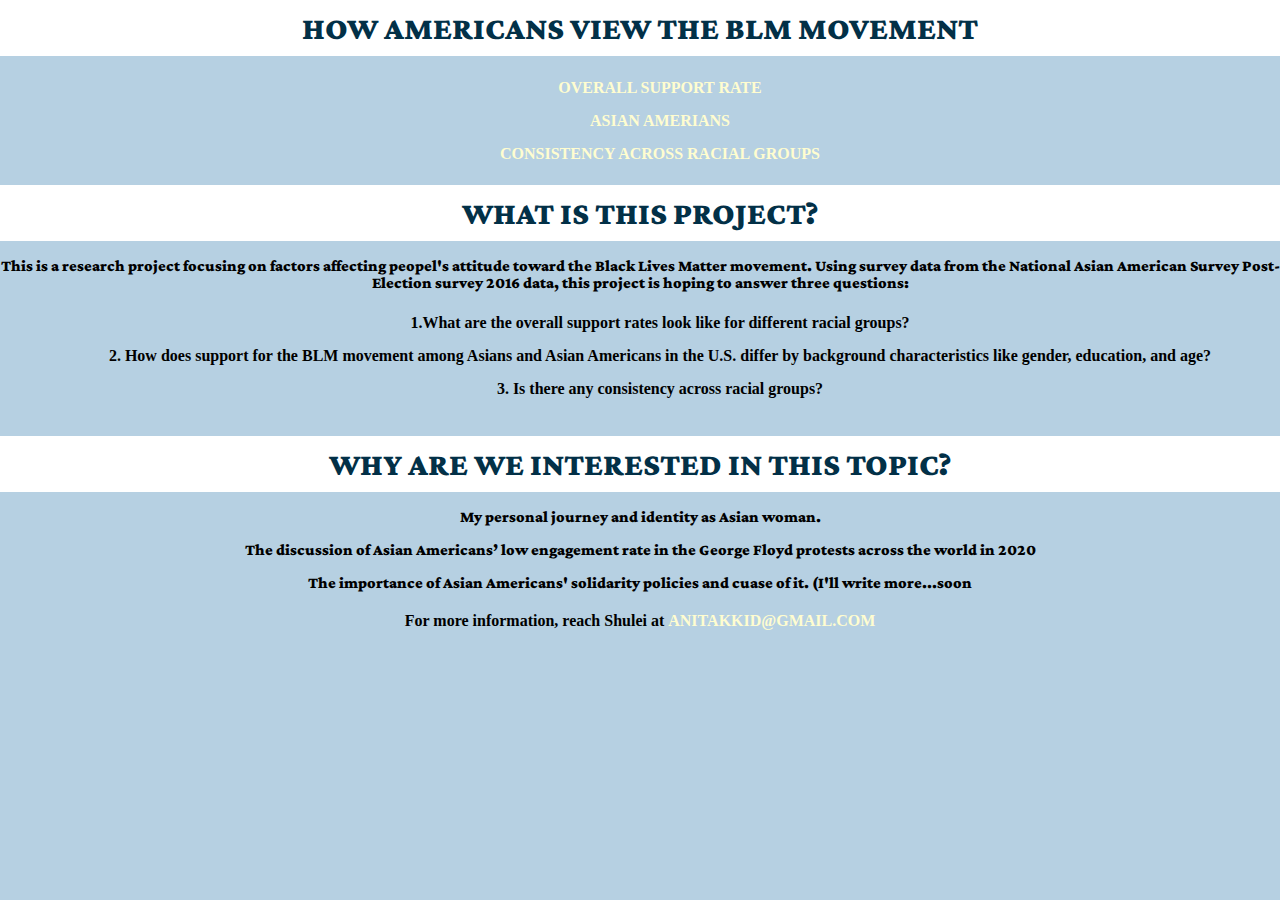
==== index.html @ 7bfdc874 "changed titles of subpages" ====
<!DOCTYPE html>

<html lang="en">
<head>
  <meta charset="utf-8">

  <title>Factors affecting people's attitudes toward the BLM movement</title>
  <meta name="description" content="Shulei Jiang's website.">
  <meta name="author" content="Shulei Jiang">
  <meta name="keywords" content="Shulei Jiang"/>
  <link rel="preconnect" href="https://fonts.googleapis.com">
<link rel="preconnect" href="https://fonts.gstatic.com" crossorigin>
<link href="https://fonts.googleapis.com/css2?family=Architects+Daughter&family=Playfair+Display:ital,wght@1,900&family=Roboto:wght@700&display=swap" rel="stylesheet">

<link rel="preconnect" href="https://fonts.googleapis.com">
<link rel="preconnect" href="https://fonts.gstatic.com" crossorigin>
<link href="https://fonts.googleapis.com/css2?family=Crimson+Pro:wght@500&display=swap" rel="stylesheet">


  <link rel= "stylesheet" href="myStyles.css">

</head>

<body>
<h1>How Americans view the BLM movement</h1>


  <nav>
    <ul>
      <li><a href="second-page.html"><strong>Overall support rate</strong></a></li>
      <li><a href="third-page.html">Asian Amerians</a></li>
      <li><a href="fourth-page.html">Consistency across racial groups</a></li>
    </ul>
  </nav>

  <h1>What is this project?</h1>
  <p>This is a research project focusing on factors affecting
    peopel's attitude toward the Black Lives Matter movement.
    Using survey data from the National Asian American Survey
    Post-Election survey 2016 data, this project is hoping to
    answer three questions:
  </p>
  <ul>
    <li><strong>1.What are the overall support rates look like for different racial groups?</li>
    <li>2. How does support for the BLM movement among Asians and Asian Americans in
    the U.S. differ by background characteristics like gender, education, and age?</li>
    <li>3. Is there any consistency across racial groups?</strong></p></li>
</ul>

  <h1>Why are we interested in this topic?</h1>
  <p> My personal journey and identity as Asian woman.
  <p> The discussion of Asian Americans’ low engagement rate in the George Floyd protests across the world in 2020</p>
 <p> The importance of Asian Americans' solidarity policies and cuase of it. 
   (I'll write more...soon</p>

  <h4>For more information, reach Shulei at <a href="mailto:anitakkid@gmail.com">anitakkid@gmail.com</a></h4>



</body>


</html>
---- myStyles.css ----
body{
  background: #B6D0E2;
  text-align: center;
  margin: 0;
  padding: 0;

}

nav {
  /*background: white;
  border: 1px solid;
  border-color: white;*/
}

li {
    margin: 2px;
    padding: 6.5px;
  }

/* {
  margin:auto;
  display:block;
  width:400px;
}*/

ul {
  list-style-type: none;
}

/*li {
  margin: 2px;
  padding: 40px;
  border: 1px dotted yellow;
}*/

a {
  text-decoration: none;
  font-weight: 900;
  color:#FFFDD0;
  text-transform: uppercase;
}

a:hover {
  color: white;
  font-family: 'Playfair Display', serif;
  font-weight: normal;
  text-transform: uppercase;
}


h1 {
  color:#023047;
  font-family: 'Crimson Pro';
  text-transform: uppercase;
  font-weight: 900;
  background: white;
  border: 10px solid;
  border-color: white;
  margin: 0;
  padding: 0;
}

h2 {
  color:#023047;
  font-style: normal;
  font-family: 'Crimson Pro', cursive;
  font-weight: 400;
}

p,h3 {
  color: Black;
  font-family: 'Crimson Pro', cursive;
  font-weight: 900;

}

h4 {
  color:Black;
}

img {
  width:50%;
  max-width:300px;
  margin:20px;
  border: 0;

}
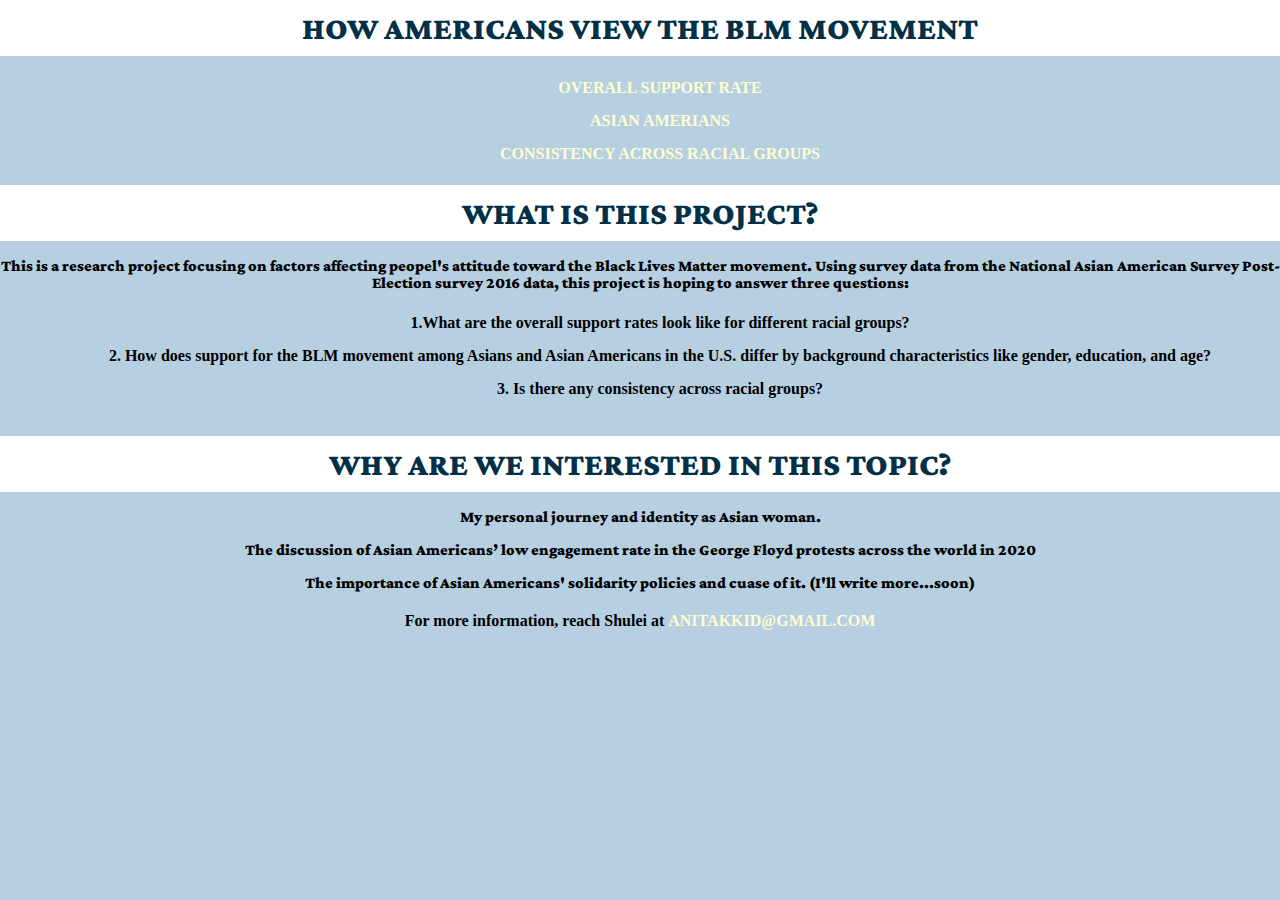
==== commit cae9bf5a: "add a graph" ====
--- a/index.html
+++ b/index.html
@@ -50,8 +50,8 @@
   <h1>Why are we interested in this topic?</h1>
   <p> My personal journey and identity as Asian woman.
   <p> The discussion of Asian Americans’ low engagement rate in the George Floyd protests across the world in 2020</p>
- <p> The importance of Asian Americans' solidarity policies and cuase of it. 
-   (I'll write more...soon</p>
+ <p> The importance of Asian Americans' solidarity policies and cuase of it.
+   (I'll write more...soon)</p>
 
   <h4>For more information, reach Shulei at <a href="mailto:anitakkid@gmail.com">anitakkid@gmail.com</a></h4>
 
--- a/myStyles.css
+++ b/myStyles.css
@@ -79,9 +79,10 @@
 }
 
 img {
-  width:50%;
+  width:15%;
   max-width:300px;
-  margin:20px;
+  margin:50px;
   border: 0;
 
+
 }
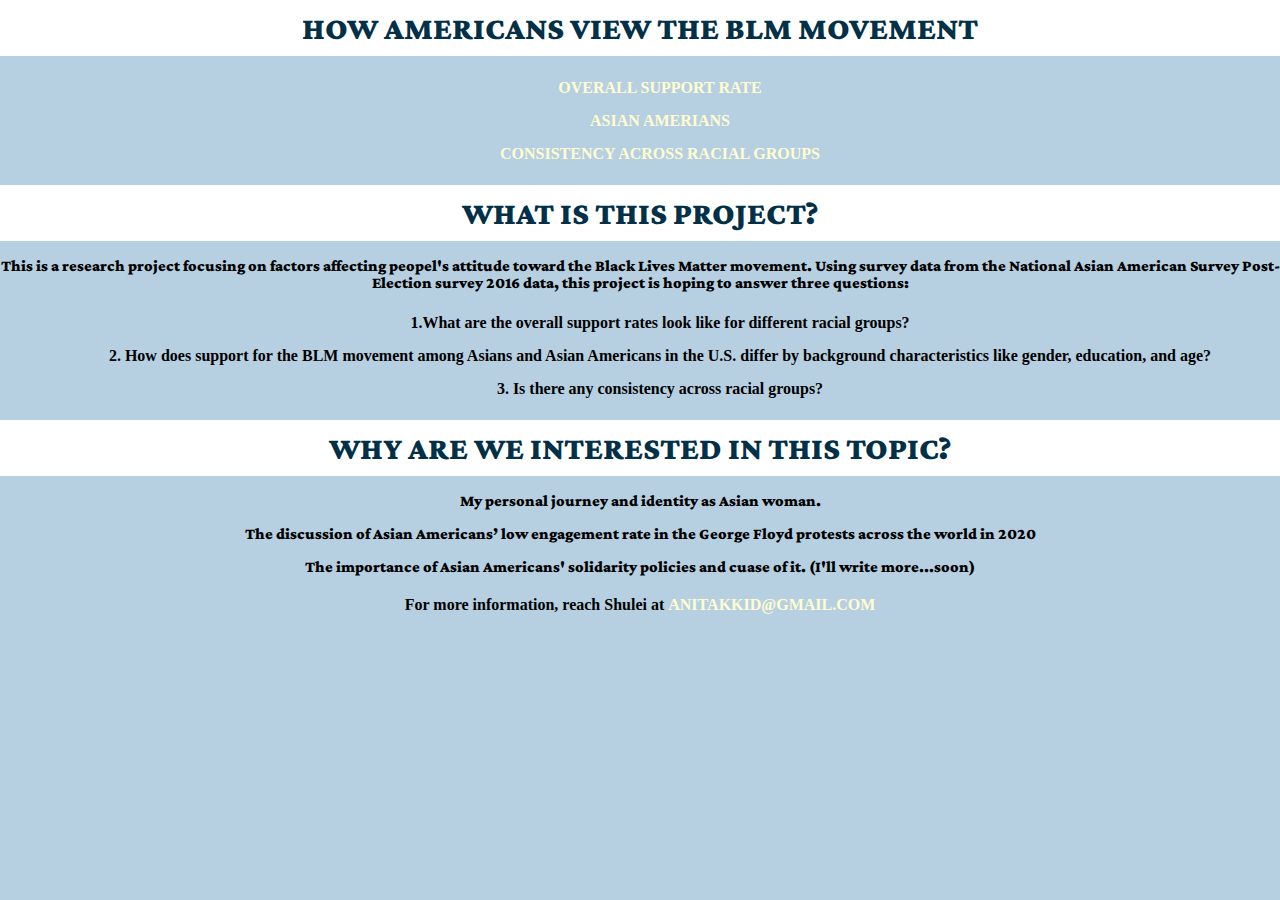
==== commit c3a433c3: "Update index.html" ====
--- a/index.html
+++ b/index.html
@@ -40,11 +40,11 @@
     Post-Election survey 2016 data, this project is hoping to
     answer three questions:
   </p>
-  <ul>
-    <li><strong>1.What are the overall support rates look like for different racial groups?</li>
+  <ul><strong>
+    <li>1.What are the overall support rates look like for different racial groups?</li>
     <li>2. How does support for the BLM movement among Asians and Asian Americans in
     the U.S. differ by background characteristics like gender, education, and age?</li>
-    <li>3. Is there any consistency across racial groups?</strong></p></li>
+    <li>3. Is there any consistency across racial groups?</li></strong>
 </ul>
 
   <h1>Why are we interested in this topic?</h1>
--- a/myStyles.css
+++ b/myStyles.css
@@ -79,9 +79,9 @@
 }
 
 img {
-  width:15%;
-  max-width:300px;
-  margin:50px;
+  width:85%;
+  max-width:800px;
+  margin:15px;
   border: 0;
 
 
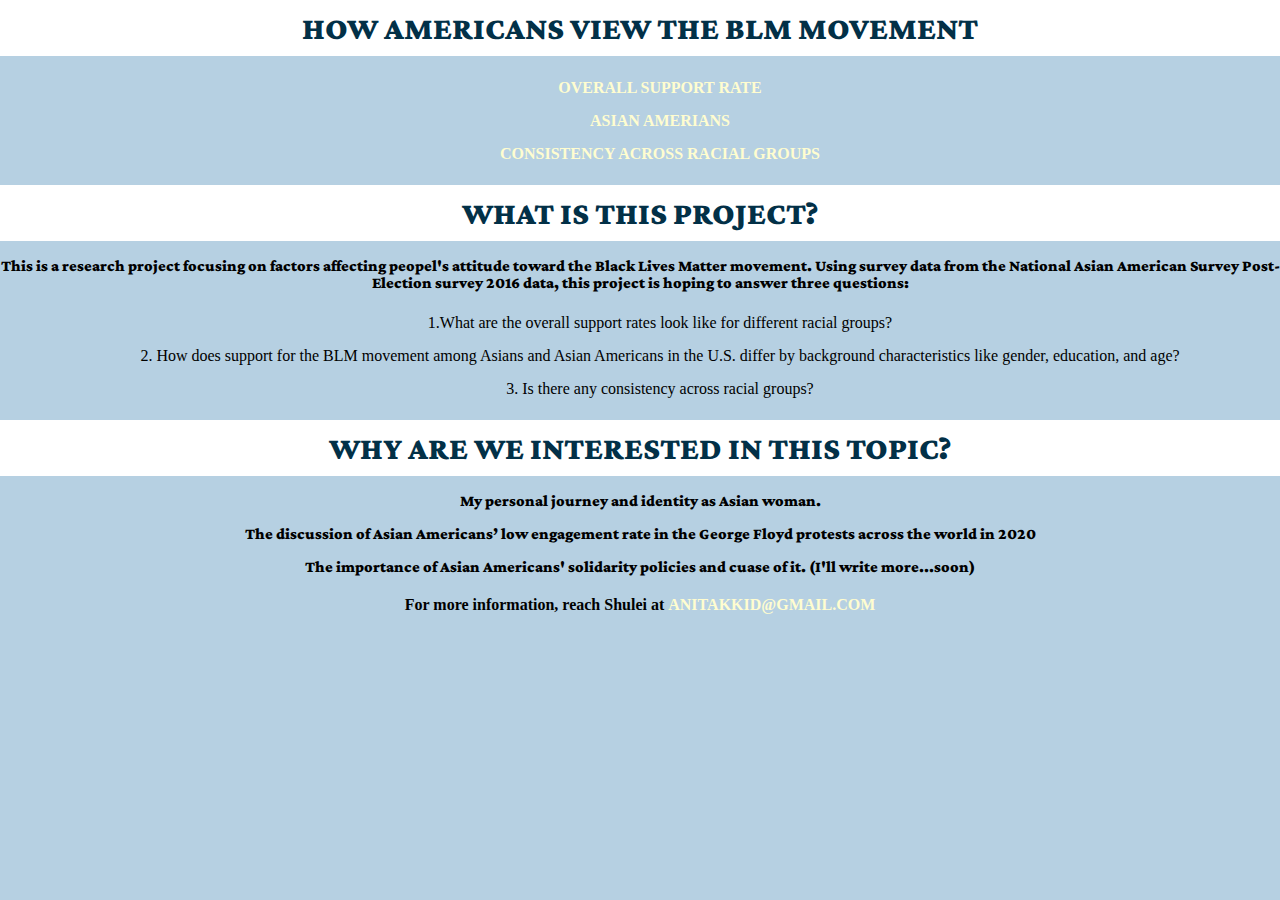
==== commit 2082e376: "Update index.html" ====
--- a/index.html
+++ b/index.html
@@ -40,11 +40,11 @@
     Post-Election survey 2016 data, this project is hoping to
     answer three questions:
   </p>
-  <ul><strong>
+  <ul>
     <li>1.What are the overall support rates look like for different racial groups?</li>
     <li>2. How does support for the BLM movement among Asians and Asian Americans in
     the U.S. differ by background characteristics like gender, education, and age?</li>
-    <li>3. Is there any consistency across racial groups?</li></strong>
+    <li>3. Is there any consistency across racial groups?</li>
 </ul>
 
   <h1>Why are we interested in this topic?</h1>
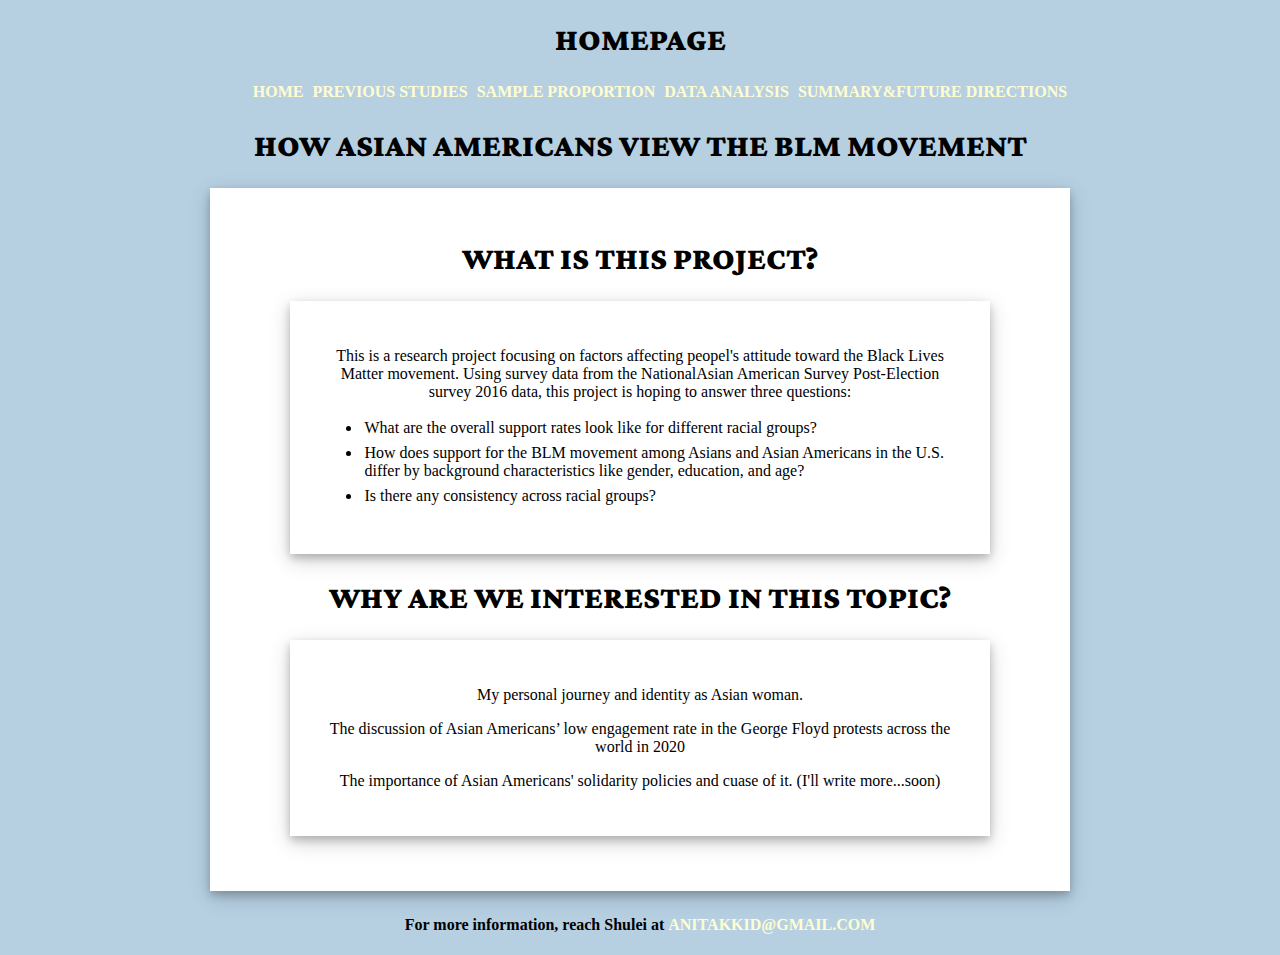
==== commit 7e0e65c1: "updates" ====
--- a/index.html
+++ b/index.html
@@ -4,7 +4,7 @@
 <head>
   <meta charset="utf-8">
 
-  <title>Factors affecting people's attitudes toward the BLM movement</title>
+  <title>How Asian Americans view the BLM movement</title>
   <meta name="description" content="Shulei Jiang's website.">
   <meta name="author" content="Shulei Jiang">
   <meta name="keywords" content="Shulei Jiang"/>
@@ -20,43 +20,53 @@
   <link rel= "stylesheet" href="myStyles.css">
 
 </head>
+<body>
+  <h1>HOMEPAGE</h1>
+  <nav>
+    <ul id="menu_nav" class="b">
+      <li><a href="index.html"><strong>Home</strong></a></li>
+      <li><a href="second-page.html">Previous Studies</a></li>
+      <li><a href="third-page.html">Sample Proportion</a></li>
+      <li><a href="fourth-page.html">Data Analysis</a></li>
+      <li><a href="fifth-page.html">Summary&Future Directions</a></li>
+    </ul>
+    <button id="menu_trigger">Menu</button>
+  </nav>
 
-<body>
-<h1>How Americans view the BLM movement</h1>
+<h1>How Asian Americans view the BLM movement</h1>
 
 
-  <nav>
-    <ul>
-      <li><a href="second-page.html"><strong>Overall support rate</strong></a></li>
-      <li><a href="third-page.html">Asian Amerians</a></li>
-      <li><a href="fourth-page.html">Consistency across racial groups</a></li>
-    </ul>
-  </nav>
+<div>
+  <h1>What is this project?</h1>
 
-  <h1>What is this project?</h1>
+<div>
   <p>This is a research project focusing on factors affecting
     peopel's attitude toward the Black Lives Matter movement.
-    Using survey data from the National Asian American Survey
+    Using survey data from the NationalAsian American Survey
     Post-Election survey 2016 data, this project is hoping to
     answer three questions:
   </p>
+
   <ul>
-    <li>1.What are the overall support rates look like for different racial groups?</li>
-    <li>2. How does support for the BLM movement among Asians and Asian Americans in
+    <li>What are the overall support rates look like for different racial groups?</li>
+    <li>How does support for the BLM movement among Asians and Asian Americans in
     the U.S. differ by background characteristics like gender, education, and age?</li>
-    <li>3. Is there any consistency across racial groups?</li>
+    <li>Is there any consistency across racial groups?</li>
 </ul>
+</div>
+<h1>Why are we interested in this topic?</h1>
 
-  <h1>Why are we interested in this topic?</h1>
+<div>
   <p> My personal journey and identity as Asian woman.
   <p> The discussion of Asian Americans’ low engagement rate in the George Floyd protests across the world in 2020</p>
  <p> The importance of Asian Americans' solidarity policies and cuase of it.
    (I'll write more...soon)</p>
-
+</div>
+</div>
   <h4>For more information, reach Shulei at <a href="mailto:anitakkid@gmail.com">anitakkid@gmail.com</a></h4>
 
 
-
+<script src="main.js"></script>
 </body>
 
 
--- a/myStyles.css
+++ b/myStyles.css
@@ -5,33 +5,14 @@
   padding: 0;
 
 }
-
-nav {
-  /*background: white;
-  border: 1px solid;
-  border-color: white;*/
-}
-
 li {
     margin: 2px;
-    padding: 6.5px;
+    padding: 2.5px;
+    text-align: left;
   }
 
-/* {
-  margin:auto;
-  display:block;
-  width:400px;
-}*/
 
-ul {
-  list-style-type: none;
-}
 
-/*li {
-  margin: 2px;
-  padding: 40px;
-  border: 1px dotted yellow;
-}*/
 
 a {
   text-decoration: none;
@@ -49,34 +30,12 @@
 
 
 h1 {
-  color:#023047;
+  color:black;
   font-family: 'Crimson Pro';
   text-transform: uppercase;
   font-weight: 900;
-  background: white;
-  border: 10px solid;
-  border-color: white;
-  margin: 0;
-  padding: 0;
 }
 
-h2 {
-  color:#023047;
-  font-style: normal;
-  font-family: 'Crimson Pro', cursive;
-  font-weight: 400;
-}
-
-p,h3 {
-  color: Black;
-  font-family: 'Crimson Pro', cursive;
-  font-weight: 900;
-
-}
-
-h4 {
-  color:Black;
-}
 
 img {
   width:85%;
@@ -86,3 +45,83 @@
 
 
 }
+#menu_trigger {
+  display: none;
+}
+
+
+@media (max-width:600px){
+  ul {
+    list-style-type: none;
+    justify-content: center;
+
+  }
+  li {
+    margin: 2px;
+    padding: 2.5px;
+  }
+  #menu_trigger {
+    display: block;
+    position: absolute;
+    top: 10px;
+    right: 10px;
+  }
+  #menu_nav {
+    display: none;
+  }
+}
+div {
+  width: 80%;
+  max-width: 800px;
+  box-shadow: 0 4px 8px 0 rgba(0, 0, 0, 0.2), 0 6px 20px 0 rgba(0, 0, 0, 0.19);
+  background-color: white;
+  margin-bottom: 25px;
+  margin-left: auto;
+  margin-right: auto;
+  margin-top: 25px;
+  padding: 30px;
+
+}
+
+ul.a {
+  list-style-position: outside;
+  list-style-type:disc;
+}
+ul.b {
+  list-style-type: none;
+  display: flex;
+  justify-content: center;
+  margin: 0px;
+
+}
+
+
+
+.slideshow-container {
+  max-width: 1000px;
+  position: relative;
+  margin: auto;
+}
+
+.prev, .next {
+  cursor: pointer;
+  position: flex;
+  top: 50%;
+  width: auto;
+  padding: 16px;
+  margin-top: -22px;
+  color: black;
+  font-weight: bold;
+  font-size: 18px;
+  border-radius: 0 3px 3px 0;
+  user-select: none;
+}
+
+.next {
+  right: 0;
+  border-radius: 3px 0 0 3px;
+}
+
+.prev:hover, .next:hover {
+  background-color: rgba(0,0,0,0.8);
+}
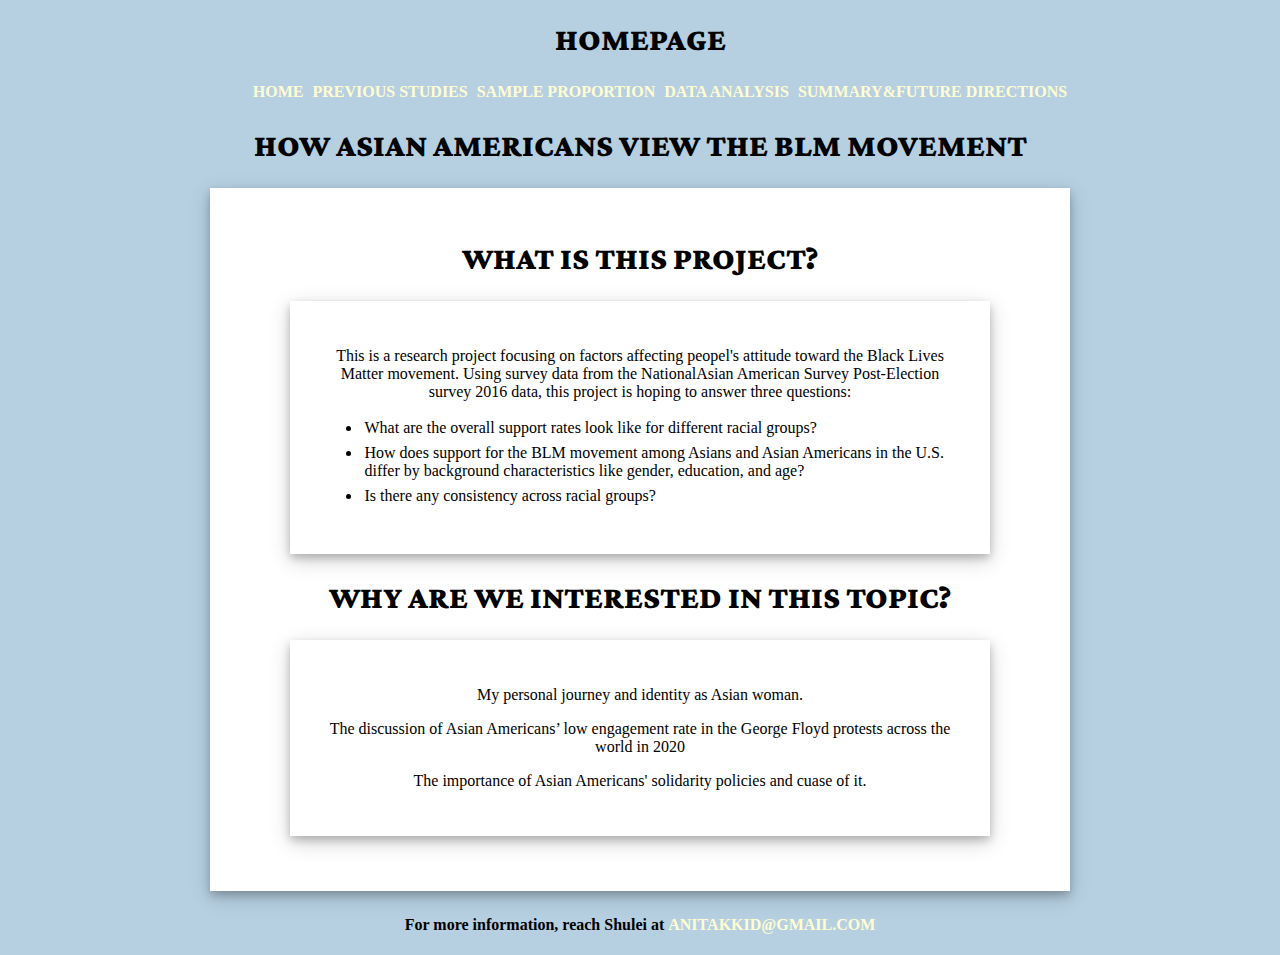
==== commit da4aa19d: "Update index.html" ====
--- a/index.html
+++ b/index.html
@@ -59,8 +59,7 @@
 <div>
   <p> My personal journey and identity as Asian woman.
   <p> The discussion of Asian Americans’ low engagement rate in the George Floyd protests across the world in 2020</p>
- <p> The importance of Asian Americans' solidarity policies and cuase of it.
-   (I'll write more...soon)</p>
+ <p> The importance of Asian Americans' solidarity policies and cuase of it.</p>
 </div>
 </div>
   <h4>For more information, reach Shulei at <a href="mailto:anitakkid@gmail.com">anitakkid@gmail.com</a></h4>
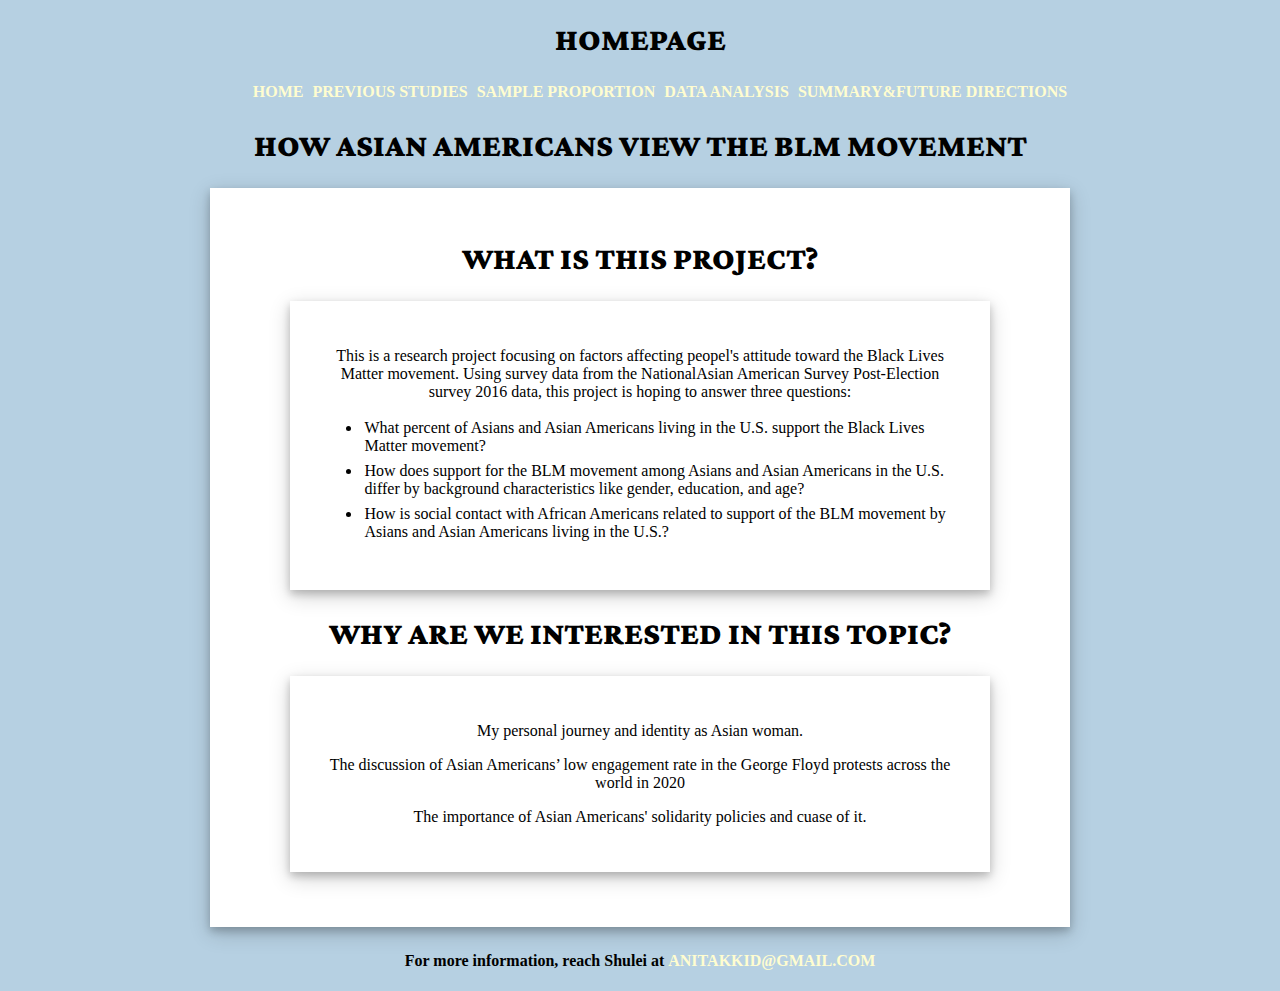
==== commit 2059f099: "Update index.html" ====
--- a/index.html
+++ b/index.html
@@ -48,10 +48,12 @@
   </p>
 
   <ul>
-    <li>What are the overall support rates look like for different racial groups?</li>
-    <li>How does support for the BLM movement among Asians and Asian Americans in
-    the U.S. differ by background characteristics like gender, education, and age?</li>
-    <li>Is there any consistency across racial groups?</li>
+    <li>What percent of Asians and Asian Americans living in the U.S. support the Black Lives Matter movement?
+</li>
+    <li>How does support for the BLM movement among Asians and Asian Americans in the U.S. differ by background characteristics like gender, education, and age?
+</li>
+    <li>How is social contact with African Americans related to support of the BLM movement by Asians and Asian Americans living in the U.S.?
+</li>
 </ul>
 </div>
 <h1>Why are we interested in this topic?</h1>
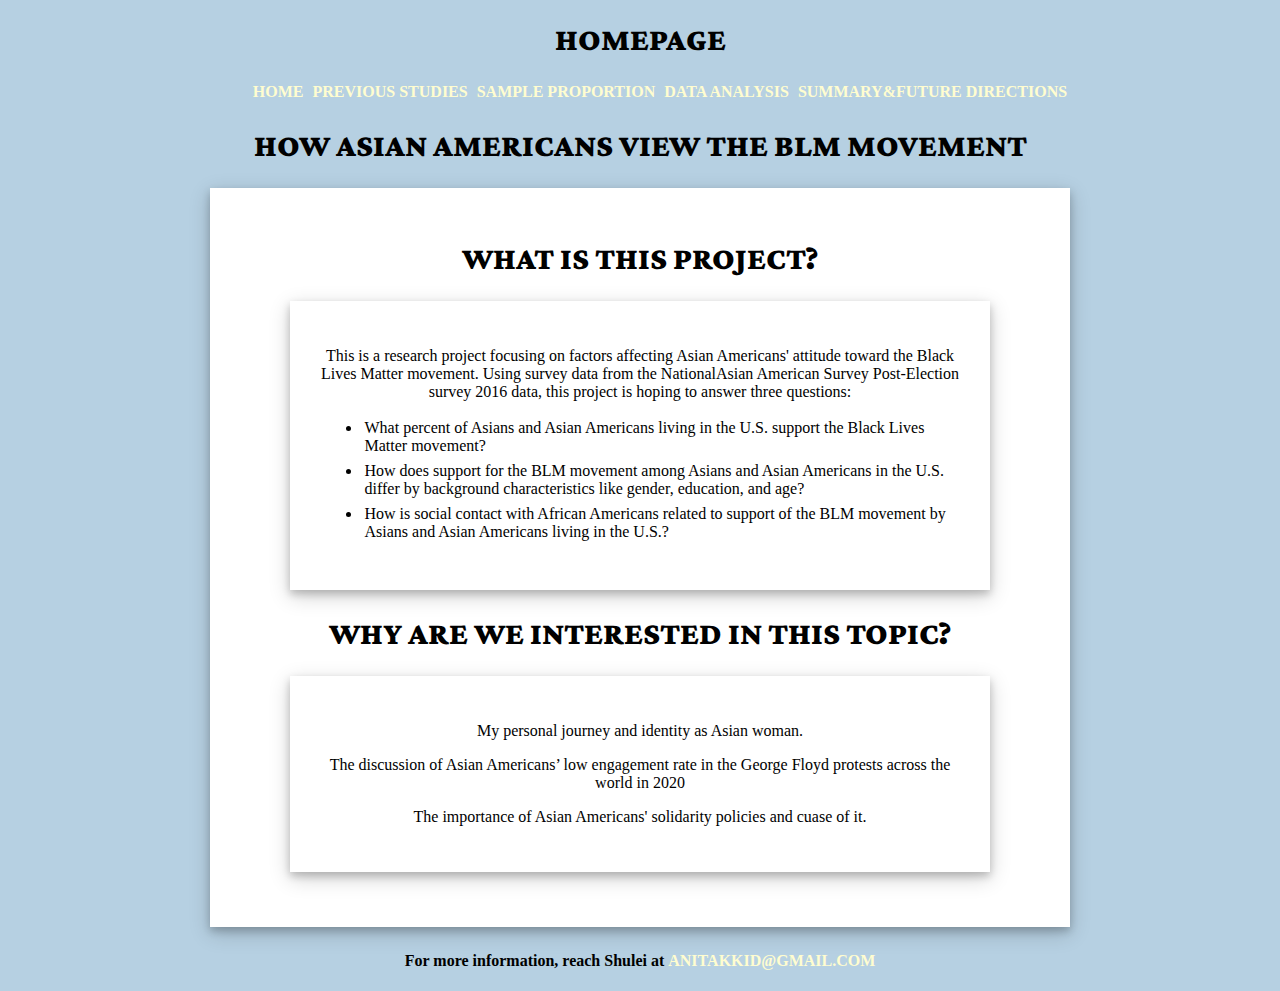
==== commit f28bfe5a: "Update index.html" ====
--- a/index.html
+++ b/index.html
@@ -41,7 +41,7 @@
 
 <div>
   <p>This is a research project focusing on factors affecting
-    peopel's attitude toward the Black Lives Matter movement.
+    Asian Americans' attitude toward the Black Lives Matter movement.
     Using survey data from the NationalAsian American Survey
     Post-Election survey 2016 data, this project is hoping to
     answer three questions:
